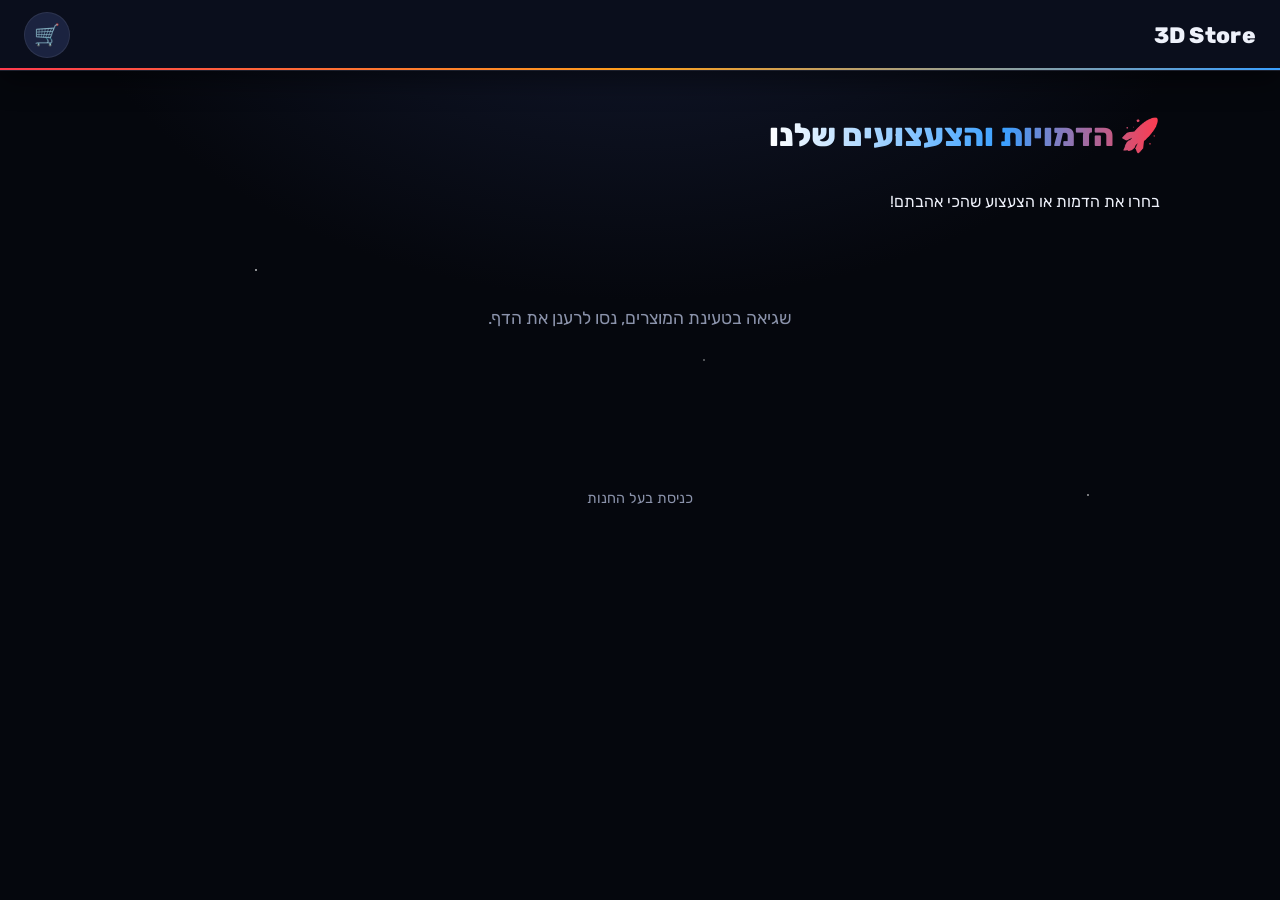
==== docs/index.html @ 02bdd17b "Add files via upload" ====
<!doctype html>
<html lang="he" dir="rtl">
<head>
  <meta charset="UTF-8" />
  <meta name="viewport" content="width=device-width, initial-scale=1" />
  <title>3D Store - חנות הדפסות תלת מימד</title>
  <link rel="preconnect" href="https://fonts.googleapis.com" />
  <link href="https://fonts.googleapis.com/css2?family=Rubik:wght@400;700;800&display=swap" rel="stylesheet" />
  <link rel="stylesheet" href="css/style.css" />
</head>
<body>
  <header class="site-header">
    <a class="site-title" href="index.html">
      <img src="images/logo.png" alt="3D Store" class="site-logo" onerror="this.style.display='none'" />
      <span>3D Store</span>
    </a>
    <a class="cart-link" href="cart.html" aria-label="עגלת קניות">
      🛒
      <span id="cart-badge" class="cart-badge hidden">0</span>
    </a>
  </header>

  <main>
    <h1 class="page-title">🚀 הדמויות והצעצועים שלנו</h1>
    <p>בחרו את הדמות או הצעצוע שהכי אהבתם!</p>
    <div id="gallery-grid" class="gallery-grid"></div>
    <p id="empty-state" class="empty-state hidden">עדיין אין מוצרים בגלריה, חזרו בקרוב!</p>
  </main>

  <footer>
    <a href="admin.html">כניסת בעל החנות</a>
  </footer>

  <script src="js/cart.js"></script>
  <script src="js/gallery.js"></script>
</body>
</html>
---- docs/css/style.css ----
:root {
  --color-primary: #ff3b4e;
  --color-primary-dark: #d81e33;
  --color-secondary: #3aa0ff;
  --color-secondary-dark: #1f7ae0;
  --color-accent: #ff9f1c;
  --color-accent-2: #a78bfa;
  --color-accent-3: #34d399;
  --color-bg: #05070d;
  --color-bg-glow: #141b33;
  --color-card: #141a2e;
  --color-card-alt: #1b2340;
  --color-border: rgba(255, 255, 255, 0.08);
  --color-text: #eef1fa;
  --color-muted: #8b93ab;
  --radius: 18px;
  --shadow: 0 10px 28px rgba(0, 0, 0, 0.45);
  --glow-primary: 0 0 24px rgba(255, 59, 78, 0.35);
  --glow-secondary: 0 0 24px rgba(58, 160, 255, 0.35);
}

* { box-sizing: border-box; }

.hidden { display: none !important; }

html, body {
  margin: 0;
  padding: 0;
  min-height: 100%;
  background:
    radial-gradient(1.5px 1.5px at 20% 30%, rgba(255,255,255,0.55) 50%, transparent 51%),
    radial-gradient(1.5px 1.5px at 70% 15%, rgba(255,255,255,0.4) 50%, transparent 51%),
    radial-gradient(2px 2px at 85% 55%, rgba(255,255,255,0.45) 50%, transparent 51%),
    radial-gradient(1px 1px at 40% 70%, rgba(255,255,255,0.35) 50%, transparent 51%),
    radial-gradient(1.5px 1.5px at 55% 40%, rgba(255,255,255,0.3) 50%, transparent 51%),
    radial-gradient(1px 1px at 10% 85%, rgba(255,255,255,0.35) 50%, transparent 51%),
    radial-gradient(ellipse 900px 600px at 50% -10%, var(--color-bg-glow) 0%, var(--color-bg) 65%);
  background-attachment: fixed;
  background-size: 100% 100%;
  color: var(--color-text);
  font-family: 'Rubik', 'Heebo', system-ui, sans-serif;
  direction: rtl;
}

.page-title {
  background: linear-gradient(90deg, #ffffff, var(--color-secondary) 60%, var(--color-primary));
  -webkit-background-clip: text;
  background-clip: text;
  color: transparent;
  display: inline-block;
}

a { color: inherit; text-decoration: none; }

.site-header {
  display: flex;
  align-items: center;
  justify-content: space-between;
  padding: 12px 24px;
  background: #0a0e1c;
  color: var(--color-text);
  box-shadow: var(--shadow);
  border-bottom: 1px solid var(--color-border);
  position: sticky;
  top: 0;
  z-index: 10;
}

.site-header::after {
  content: '';
  position: absolute;
  inset: auto 0 0 0;
  height: 2px;
  background: linear-gradient(90deg, var(--color-primary), var(--color-accent), var(--color-secondary));
}

.site-title {
  font-size: 1.4rem;
  font-weight: 800;
  display: flex;
  align-items: center;
  gap: 10px;
  letter-spacing: 0.3px;
}

.site-title small {
  font-size: 0.65rem;
  font-weight: 700;
  color: var(--color-muted);
  border: 1px solid var(--color-border);
  border-radius: 999px;
  padding: 2px 8px;
  margin-right: 6px;
}

.site-logo {
  height: 42px;
  width: auto;
  border-radius: 10px;
  display: block;
}

.cart-link {
  position: relative;
  display: flex;
  align-items: center;
  justify-content: center;
  width: 46px;
  height: 46px;
  background: var(--color-card-alt);
  border: 1px solid var(--color-border);
  border-radius: 50%;
  font-size: 1.3rem;
}

.cart-badge {
  position: absolute;
  top: -4px;
  left: -4px;
  background: var(--color-accent);
  color: #1a1200;
  font-size: 0.75rem;
  font-weight: 800;
  min-width: 20px;
  height: 20px;
  border-radius: 50%;
  display: flex;
  align-items: center;
  justify-content: center;
  padding: 0 4px;
  box-shadow: 0 0 0 2px #0a0e1c;
  animation: badge-pulse 1.6s ease-in-out infinite;
}

@keyframes badge-pulse {
  0%, 100% { box-shadow: 0 0 0 2px #0a0e1c, 0 0 0 0 rgba(255, 159, 28, 0.6); }
  50% { box-shadow: 0 0 0 2px #0a0e1c, 0 0 0 6px rgba(255, 159, 28, 0); }
}

main {
  max-width: 1080px;
  margin: 0 auto;
  padding: 24px 20px 60px;
}

h1, h2, h3 { font-weight: 800; }

.gallery-grid {
  display: grid;
  grid-template-columns: repeat(auto-fill, minmax(200px, 1fr));
  gap: 20px;
  margin-top: 20px;
}

.product-card {
  background: var(--color-card);
  border: 1px solid var(--color-border);
  border-radius: var(--radius);
  box-shadow: var(--shadow);
  overflow: hidden;
  transition: transform 0.15s ease, box-shadow 0.15s ease, border-color 0.15s ease;
  display: flex;
  flex-direction: column;
}

.product-card:hover {
  transform: translateY(-6px) rotate(-1deg) scale(1.02);
  border-color: rgba(58, 160, 255, 0.4);
  box-shadow: var(--shadow), var(--glow-secondary);
}

.product-card img {
  width: 100%;
  aspect-ratio: 1 / 1;
  object-fit: cover;
  background: #0a0e1c;
}

.product-card .info {
  padding: 12px 14px 16px;
  display: flex;
  flex-direction: column;
  gap: 6px;
}

.product-card .name {
  font-weight: 700;
  font-size: 1.05rem;
}

.product-card .price {
  color: var(--color-accent);
  font-weight: 800;
  font-size: 1.1rem;
}

.empty-state {
  text-align: center;
  color: var(--color-muted);
  padding: 60px 20px;
  font-size: 1.1rem;
}

.btn {
  display: inline-flex;
  align-items: center;
  justify-content: center;
  gap: 8px;
  padding: 12px 22px;
  border: none;
  border-radius: 999px;
  font-size: 1rem;
  font-weight: 700;
  cursor: pointer;
  transition: filter 0.15s ease, transform 0.1s ease, box-shadow 0.15s ease;
}

.btn:active { transform: scale(0.95); }
.btn:disabled { opacity: 0.5; cursor: not-allowed; }

.btn-primary {
  background: linear-gradient(135deg, var(--color-primary), var(--color-primary-dark));
  color: #fff;
}
.btn-primary:hover:not(:disabled) { box-shadow: var(--glow-primary); filter: brightness(1.08); transform: translateY(-2px) scale(1.03); }

.btn-secondary {
  background: linear-gradient(135deg, var(--color-secondary), var(--color-secondary-dark));
  color: #fff;
}
.btn-secondary:hover:not(:disabled) { box-shadow: var(--glow-secondary); filter: brightness(1.08); transform: translateY(-2px) scale(1.03); }

.btn-outline {
  background: transparent;
  color: var(--color-text);
  border: 2px solid var(--color-secondary);
}

.btn-danger { background: linear-gradient(135deg, #ff4757, #c0392b); color: #fff; }

.product-detail {
  background: var(--color-card);
  border: 1px solid var(--color-border);
  border-radius: var(--radius);
  box-shadow: var(--shadow);
  padding: 24px;
  display: grid;
  grid-template-columns: minmax(220px, 360px) 1fr;
  gap: 28px;
}

@media (max-width: 640px) {
  .product-detail { grid-template-columns: 1fr; }
}

.product-detail img {
  width: 100%;
  border-radius: var(--radius);
  object-fit: cover;
  aspect-ratio: 1 / 1;
  background: #0a0e1c;
}

.product-detail .price {
  color: var(--color-accent);
  font-size: 1.3rem;
  font-weight: 800;
}

.qty-row {
  display: flex;
  align-items: center;
  gap: 10px;
  margin: 16px 0;
}

.qty-row button {
  width: 40px;
  height: 40px;
  border-radius: 50%;
  border: 2px solid var(--color-secondary);
  background: var(--color-card-alt);
  color: var(--color-text);
  font-size: 1.2rem;
  cursor: pointer;
}

.qty-row input {
  width: 60px;
  text-align: center;
  font-size: 1.1rem;
  padding: 8px;
  border: 2px solid var(--color-border);
  border-radius: 10px;
  background: var(--color-card-alt);
  color: var(--color-text);
}

.action-row { display: flex; gap: 12px; flex-wrap: wrap; align-items: center; margin-top: 16px; }

.cart-table {
  width: 100%;
  border-collapse: collapse;
  background: var(--color-card);
  border: 1px solid var(--color-border);
  border-radius: var(--radius);
  overflow: hidden;
  box-shadow: var(--shadow);
}

.cart-table th, .cart-table td {
  padding: 12px 14px;
  text-align: right;
  border-bottom: 1px solid var(--color-border);
}

.cart-table th { color: var(--color-muted); font-weight: 700; }

.cart-table img {
  width: 56px;
  height: 56px;
  object-fit: cover;
  border-radius: 10px;
  background: #0a0e1c;
}

.remove-btn {
  background: none;
  border: none;
  color: var(--color-muted);
  font-size: 1.2rem;
  cursor: pointer;
}
.remove-btn:hover { color: var(--color-primary); }

.cart-total-row {
  display: flex;
  justify-content: space-between;
  align-items: center;
  font-size: 1.3rem;
  font-weight: 800;
  margin: 20px 4px;
}

.cart-total-row span:last-child { color: var(--color-accent); }

.form-card {
  background: var(--color-card);
  border: 1px solid var(--color-border);
  border-radius: var(--radius);
  box-shadow: var(--shadow);
  padding: 24px;
  max-width: 520px;
  margin-top: 20px;
}

.form-field { margin-bottom: 16px; display: flex; flex-direction: column; gap: 6px; }
.form-field label { font-weight: 700; }
.form-field input, .form-field textarea {
  padding: 12px 14px;
  border: 2px solid var(--color-border);
  border-radius: 12px;
  font-size: 1rem;
  font-family: inherit;
  background: var(--color-card-alt);
  color: var(--color-text);
}
.form-field input:focus, .form-field textarea:focus {
  outline: none;
  border-color: var(--color-secondary);
}
.form-field .required { color: var(--color-primary); }

.message {
  padding: 12px 16px;
  border-radius: 12px;
  margin: 12px 0;
  font-weight: 600;
}
.message.success { background: rgba(52, 211, 153, 0.12); color: var(--color-accent-3); }
.message.error { background: rgba(255, 59, 78, 0.12); color: #ff8792; }

.admin-section { margin-top: 24px; }

.admin-product-row {
  display: flex;
  align-items: center;
  gap: 14px;
  background: var(--color-card);
  border: 1px solid var(--color-border);
  border-radius: 14px;
  box-shadow: var(--shadow);
  padding: 10px 14px;
  margin-bottom: 10px;
}

.admin-product-row img { width: 48px; height: 48px; object-fit: cover; border-radius: 8px; background: #0a0e1c; }
.admin-product-row .name { flex: 1; font-weight: 700; }

footer {
  text-align: center;
  color: var(--color-muted);
  padding: 24px;
  font-size: 0.9rem;
}

footer a:hover { color: var(--color-secondary); }
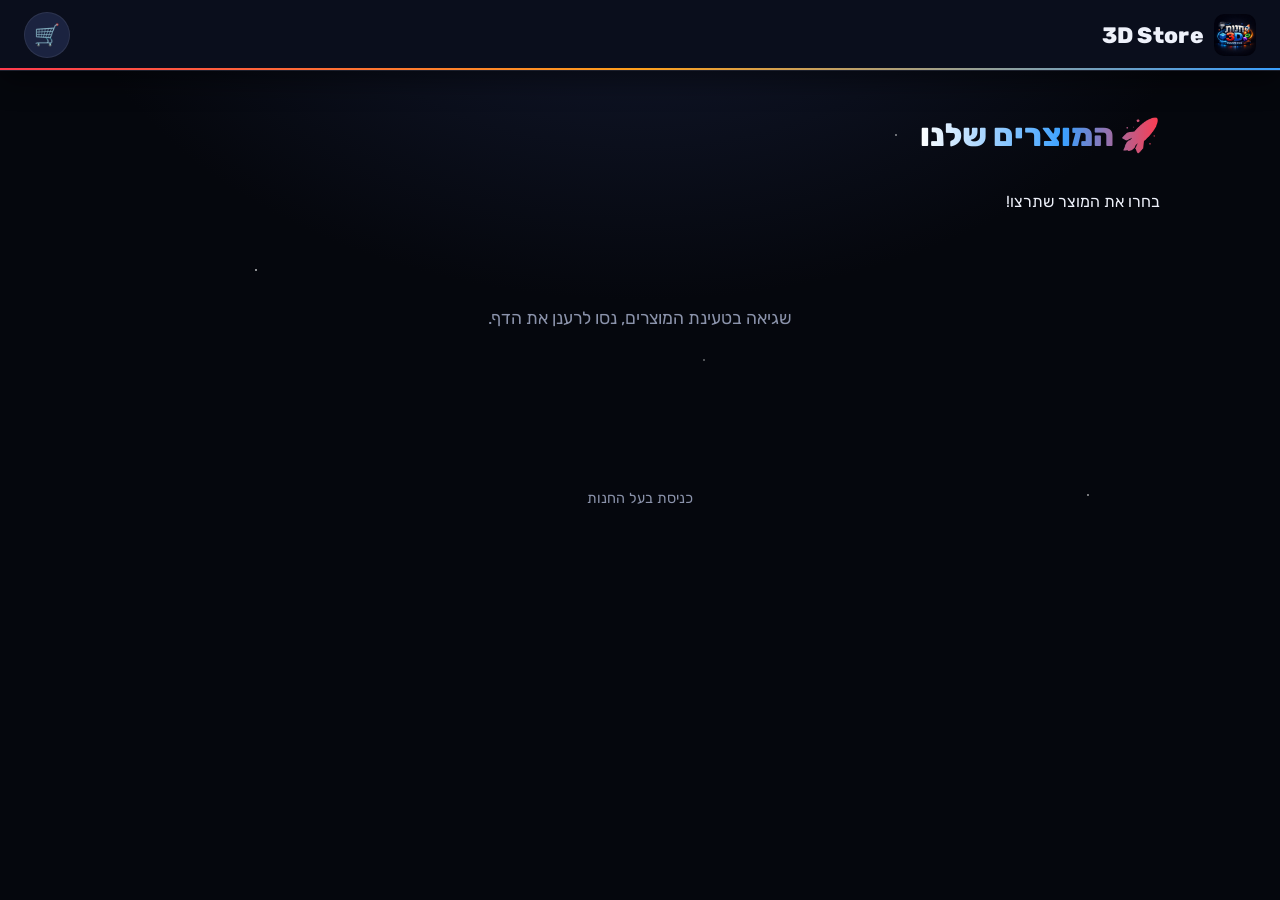
==== commit 39b074a7: "Update headings and text in index.html" ====
--- a/docs/index.html
+++ b/docs/index.html
@@ -21,8 +21,8 @@
   </header>
 
   <main>
-    <h1 class="page-title">🚀 הדמויות והצעצועים שלנו</h1>
-    <p>בחרו את הדמות או הצעצוע שהכי אהבתם!</p>
+    <h1 class="page-title">🚀 המוצרים שלנו</h1>
+    <p>בחרו את המוצר שתרצו!</p>
     <div id="gallery-grid" class="gallery-grid"></div>
     <p id="empty-state" class="empty-state hidden">עדיין אין מוצרים בגלריה, חזרו בקרוב!</p>
   </main>
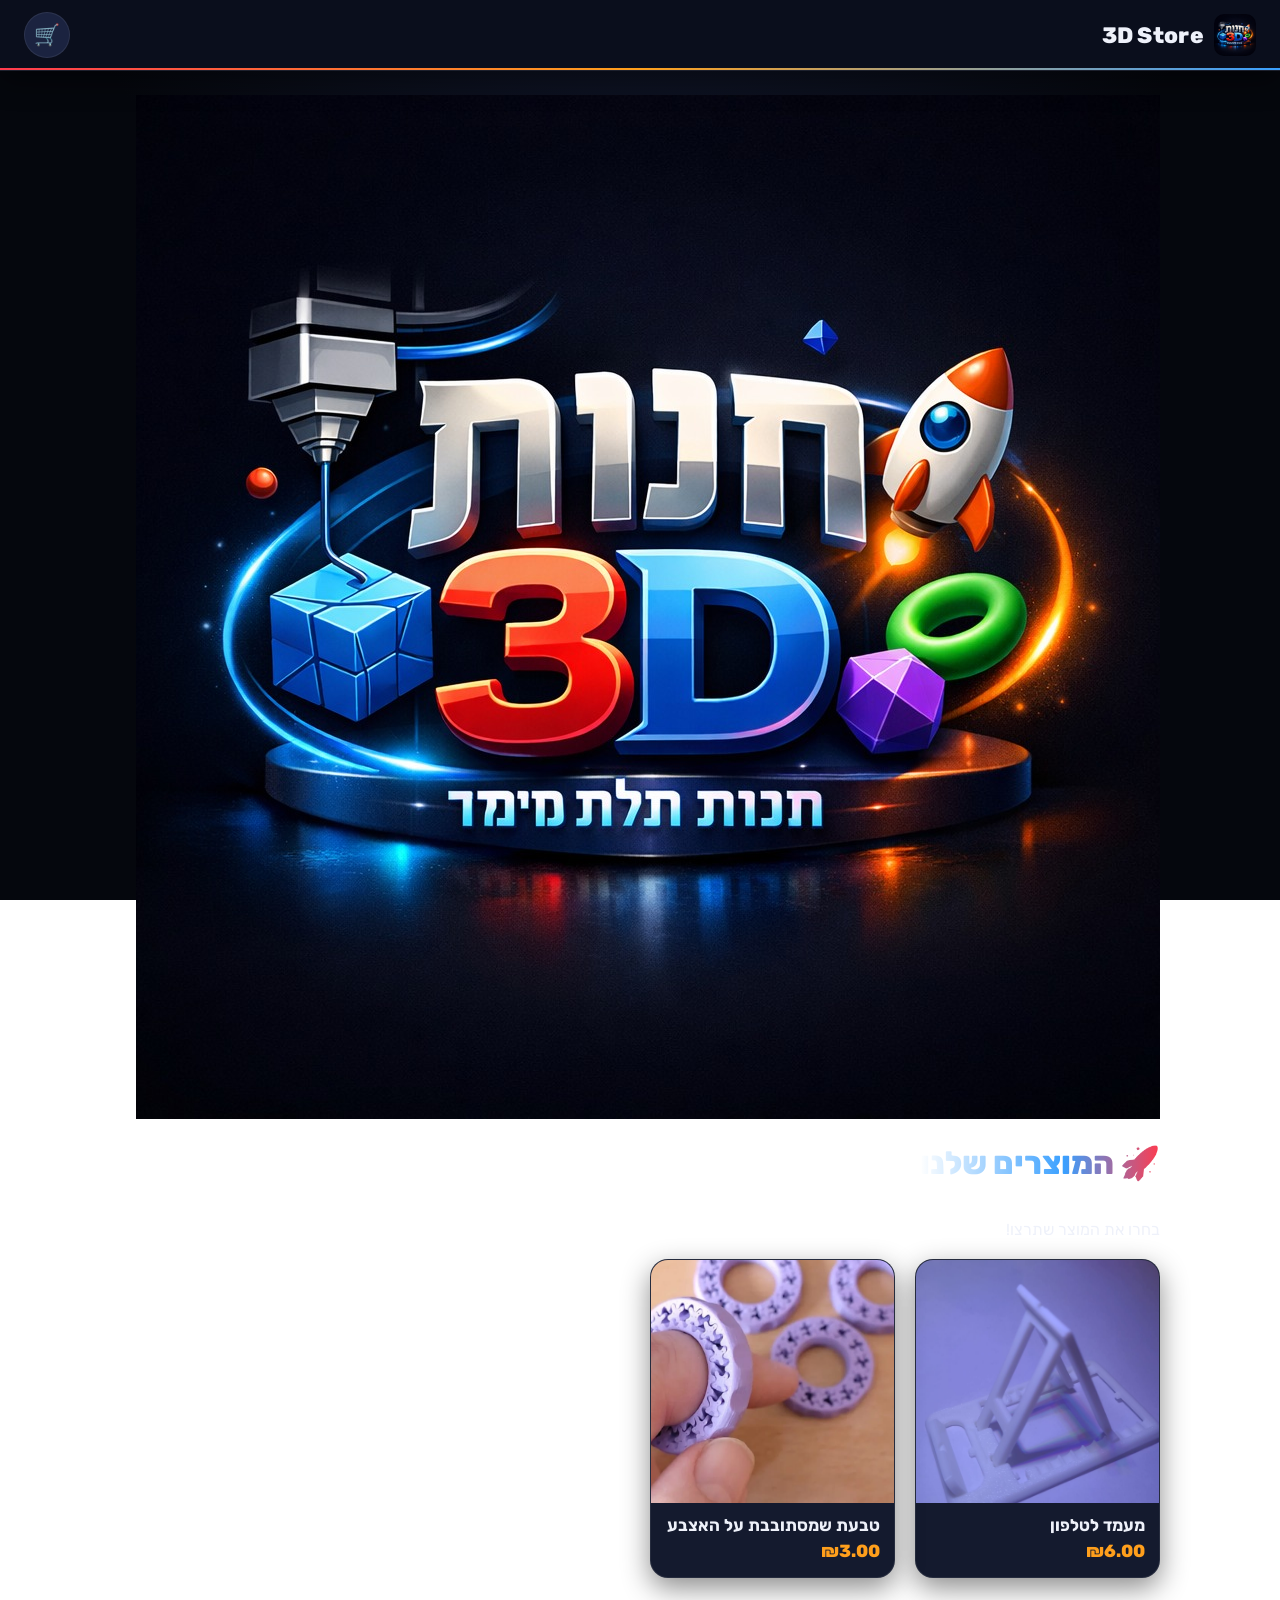
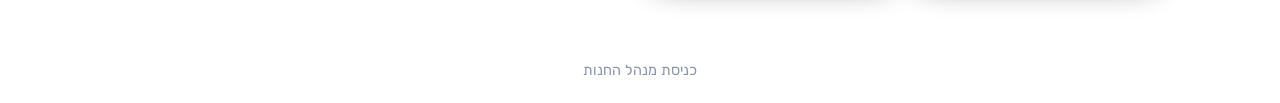
==== commit 26a706b0: "Update header and footer text in index.html" ====
--- a/docs/index.html
+++ b/docs/index.html
@@ -21,14 +21,17 @@
   </header>
 
   <main>
-    <h1 class="page-title">🚀 המוצרים שלנו</h1>
+    <div class="hero">
+      <img src="images/logo.png" alt="3D Store" class="hero-logo" onerror="this.style.display='none'" />
+      <h1 class="page-title">🚀 המוצרים שלנו</h1>
+    </div>
     <p>בחרו את המוצר שתרצו!</p>
     <div id="gallery-grid" class="gallery-grid"></div>
     <p id="empty-state" class="empty-state hidden">עדיין אין מוצרים בגלריה, חזרו בקרוב!</p>
   </main>
 
   <footer>
-    <a href="admin.html">כניסת בעל החנות</a>
+    <a href="admin.html">כניסת מנהל החנות</a>
   </footer>
 
   <script src="js/cart.js"></script>
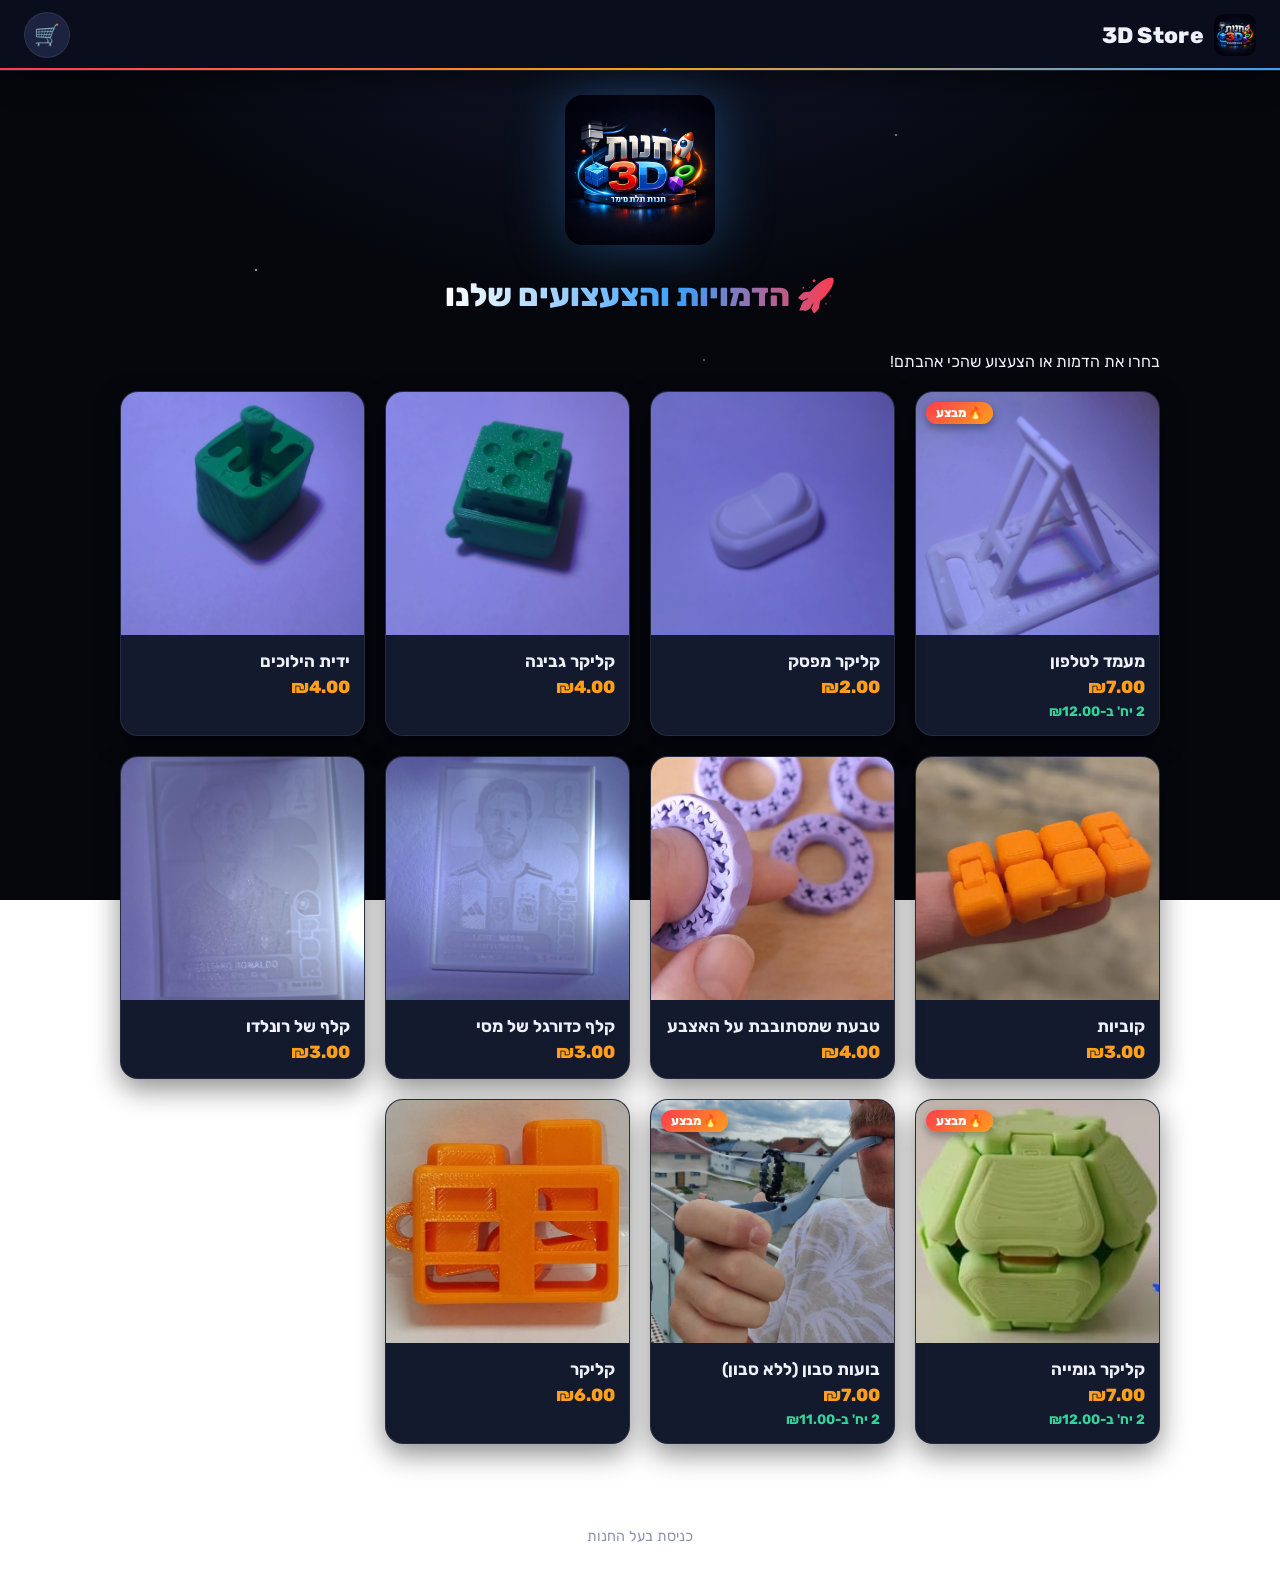
==== commit 462efac6: "Add files for maintenance mode" ====
--- a/docs/index.html
+++ b/docs/index.html
@@ -3,6 +3,7 @@
 <head>
   <meta charset="UTF-8" />
   <meta name="viewport" content="width=device-width, initial-scale=1" />
+  <script src="js/maintenance-check.js"></script>
   <title>3D Store - חנות הדפסות תלת מימד</title>
   <link rel="preconnect" href="https://fonts.googleapis.com" />
   <link href="https://fonts.googleapis.com/css2?family=Rubik:wght@400;700;800&display=swap" rel="stylesheet" />
@@ -23,15 +24,15 @@
   <main>
     <div class="hero">
       <img src="images/logo.png" alt="3D Store" class="hero-logo" onerror="this.style.display='none'" />
-      <h1 class="page-title">🚀 המוצרים שלנו</h1>
+      <h1 class="page-title">🚀 הדמויות והצעצועים שלנו</h1>
     </div>
-    <p>בחרו את המוצר שתרצו!</p>
+    <p>בחרו את הדמות או הצעצוע שהכי אהבתם!</p>
     <div id="gallery-grid" class="gallery-grid"></div>
     <p id="empty-state" class="empty-state hidden">עדיין אין מוצרים בגלריה, חזרו בקרוב!</p>
   </main>
 
   <footer>
-    <a href="admin.html">כניסת מנהל החנות</a>
+    <a href="admin.html">כניסת בעל החנות</a>
   </footer>
 
   <script src="js/cart.js"></script>
--- a/docs/css/style.css
+++ b/docs/css/style.css
@@ -50,6 +50,26 @@
   display: inline-block;
 }
 
+.hero {
+  display: flex;
+  flex-direction: column;
+  align-items: center;
+  text-align: center;
+  gap: 10px;
+  margin-bottom: 4px;
+}
+
+.hero-logo {
+  height: 150px;
+  width: auto;
+  border-radius: 18px;
+  filter: drop-shadow(0 0 28px rgba(58, 160, 255, 0.35));
+}
+
+@media (max-width: 480px) {
+  .hero-logo { height: 100px; }
+}
+
 a { color: inherit; text-decoration: none; }
 
 .site-header {
@@ -194,6 +214,29 @@
   font-size: 1.1rem;
 }
 
+.tier-hint {
+  color: var(--color-accent-3);
+  font-size: 0.85rem;
+  font-weight: 700;
+}
+
+.product-image-wrap {
+  position: relative;
+}
+
+.sale-badge {
+  position: absolute;
+  top: 10px;
+  left: 10px;
+  background: linear-gradient(135deg, var(--color-primary), var(--color-accent));
+  color: #fff;
+  font-size: 0.75rem;
+  font-weight: 800;
+  padding: 4px 10px;
+  border-radius: 999px;
+  box-shadow: 0 4px 10px rgba(0, 0, 0, 0.35);
+}
+
 .empty-state {
   text-align: center;
   color: var(--color-muted);
@@ -267,6 +310,37 @@
   font-weight: 800;
 }
 
+.price-unit {
+  color: var(--color-muted);
+  font-size: 0.9rem;
+  font-weight: 400;
+}
+
+.tier-list {
+  list-style: none;
+  padding: 0;
+  margin: 10px 0 0;
+  display: flex;
+  flex-direction: column;
+  gap: 6px;
+}
+
+.tier-list li {
+  background: var(--color-card-alt);
+  border: 1px solid var(--color-border);
+  border-radius: 10px;
+  padding: 8px 12px;
+  font-weight: 700;
+  color: var(--color-accent-3);
+  width: fit-content;
+}
+
+.qty-total {
+  font-weight: 700;
+  color: var(--color-text);
+  margin-top: -6px;
+}
+
 .qty-row {
   display: flex;
   align-items: center;
@@ -343,6 +417,21 @@
 }
 
 .cart-total-row span:last-child { color: var(--color-accent); }
+
+.paybox-box {
+  text-align: center;
+  margin: 4px 4px 20px;
+  padding: 16px;
+  background: var(--color-card-alt);
+  border: 1px solid var(--color-border);
+  border-radius: var(--radius);
+}
+
+.paybox-note {
+  margin: 10px 0 0;
+  color: var(--color-muted);
+  font-size: 0.9rem;
+}
 
 .form-card {
   background: var(--color-card);
@@ -396,6 +485,32 @@
 
 .admin-product-row img { width: 48px; height: 48px; object-fit: cover; border-radius: 8px; background: #0a0e1c; }
 .admin-product-row .name { flex: 1; font-weight: 700; }
+.admin-product-row .actions { display: flex; gap: 8px; }
+
+.tier-row {
+  display: flex;
+  align-items: center;
+  gap: 8px;
+  margin-bottom: 8px;
+}
+
+.tier-row input {
+  padding: 8px 10px;
+  border: 2px solid var(--color-border);
+  border-radius: 10px;
+  font-size: 0.95rem;
+  background: var(--color-card-alt);
+  color: var(--color-text);
+  width: 90px;
+}
+
+.tier-row span {
+  color: var(--color-muted);
+  font-size: 0.9rem;
+  white-space: nowrap;
+}
+
+.tier-row .remove-btn { font-size: 1.1rem; }
 
 footer {
   text-align: center;
